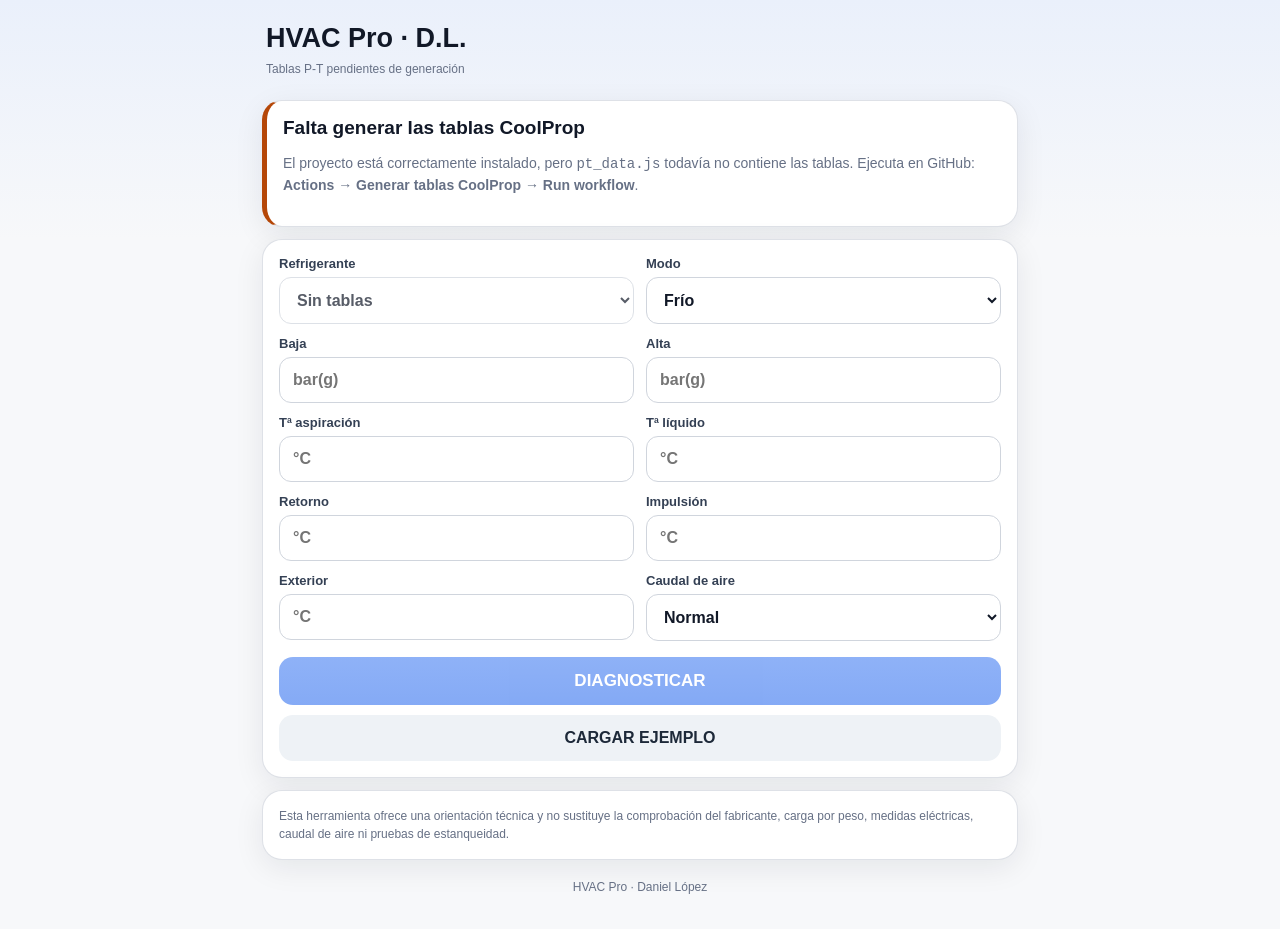
==== index.html @ b38c370e "Add files via upload" ====
<!doctype html>
<html lang="es">
<head>
  <meta charset="utf-8">
  <meta name="viewport" content="width=device-width,initial-scale=1,viewport-fit=cover">
  <meta name="theme-color" content="#0f172a">
  <meta name="apple-mobile-web-app-capable" content="yes">
  <meta name="apple-mobile-web-app-status-bar-style" content="black-translucent">
  <meta name="apple-mobile-web-app-title" content="HVAC Pro">
  <meta name="description" content="Herramienta HVAC con tablas P-T generadas mediante CoolProp.">
  <link rel="manifest" href="./manifest.webmanifest">
  <link rel="apple-touch-icon" href="./icon-192.png">
  <link rel="icon" href="./icon-192.png">
  <title>HVAC Pro · D.L.</title>
  <style>
    :root{
      --bg:#eef2f7;--card:#fff;--text:#111827;--muted:#667085;--line:#d0d5dd;
      --blue:#155eef;--blue2:#004eeb;--ok:#027a48;--warn:#b54708;--bad:#b42318;
      --shadow:0 8px 30px rgba(16,24,40,.08)
    }
    *{box-sizing:border-box}
    html{background:var(--bg)}
    body{
      margin:0;font-family:-apple-system,BlinkMacSystemFont,"Segoe UI",Roboto,Arial,sans-serif;
      background:linear-gradient(180deg,#eaf0fb 0,#f7f8fa 240px);color:var(--text)
    }
    .app{max-width:780px;margin:auto;padding:calc(16px + env(safe-area-inset-top)) 12px calc(34px + env(safe-area-inset-bottom))}
    header{padding:8px 4px 10px}
    h1{font-size:27px;line-height:1.1;margin:0 0 6px}
    h2{font-size:19px;margin:0}
    h3{font-size:16px;margin:20px 0 8px}
    .sub,.note{font-size:12px;line-height:1.5;color:var(--muted)}
    .card{background:var(--card);border:1px solid rgba(208,213,221,.7);border-radius:20px;padding:16px;margin:12px 0;box-shadow:var(--shadow)}
    .grid,.metrics{display:grid;grid-template-columns:1fr 1fr;gap:12px}
    label{font-size:13px;font-weight:700;color:#344054}
    input,select,button{font:inherit}
    input,select{
      width:100%;margin-top:6px;padding:13px;border:1px solid var(--line);border-radius:12px;
      background:#fff;color:var(--text);font-size:16px;outline:none
    }
    input:focus,select:focus{border-color:#84adff;box-shadow:0 0 0 4px rgba(21,94,239,.12)}
    button{border:0;border-radius:14px;padding:14px 16px;font-weight:800;cursor:pointer}
    button:disabled{opacity:.48;cursor:not-allowed}
    .primary{width:100%;background:linear-gradient(180deg,var(--blue),var(--blue2));color:#fff;font-size:17px}
    .secondary{width:100%;background:#eef2f6;color:#1d2939}
    .row{display:flex;gap:10px;justify-content:space-between;align-items:center}
    .metric{border:1px solid #eaecf0;border-radius:14px;padding:12px;background:#fcfcfd}
    .metric small{display:block;color:var(--muted)}
    .metric strong{display:block;font-size:21px;margin-top:4px}
    .badge{display:inline-block;padding:6px 10px;border-radius:999px;font-size:12px;font-weight:800}
    .ok{background:#ecfdf3;color:var(--ok)}.warn{background:#fffaeb;color:var(--warn)}.bad{background:#fef3f2;color:var(--bad)}
    #result{display:none}
    #setup{display:none;border-left:5px solid var(--warn)}
    ul{padding-left:20px}li{margin:8px 0}
    code{font-family:ui-monospace,SFMono-Regular,Menlo,monospace}
    .footer{text-align:center;margin-top:18px}
    @media(max-width:560px){.grid,.metrics{grid-template-columns:1fr 1fr}.metric strong{font-size:19px}}
  </style>
</head>
<body>
<div class="app">
  <header>
    <h1>HVAC Pro · D.L.</h1>
    <div class="sub" id="source">Comprobando tablas P‑T…</div>
  </header>

  <section id="setup" class="card">
    <h2>Falta generar las tablas CoolProp</h2>
    <p class="note" style="font-size:14px">
      El proyecto está correctamente instalado, pero <code>pt_data.js</code> todavía no contiene las tablas.
      Ejecuta en GitHub: <strong>Actions → Generar tablas CoolProp → Run workflow</strong>.
    </p>
  </section>

  <section class="card">
    <div class="grid">
      <label>Refrigerante
        <select id="ref" disabled><option>Sin tablas</option></select>
      </label>
      <label>Modo
        <select id="mode"><option value="cool">Frío</option><option value="heat">Calor</option></select>
      </label>
      <label>Baja
        <input id="lp" type="number" step="0.01" inputmode="decimal" placeholder="bar(g)">
      </label>
      <label>Alta
        <input id="hp" type="number" step="0.01" inputmode="decimal" placeholder="bar(g)">
      </label>
      <label>Tª aspiración
        <input id="ts" type="number" step="0.1" inputmode="decimal" placeholder="°C">
      </label>
      <label>Tª líquido
        <input id="tl" type="number" step="0.1" inputmode="decimal" placeholder="°C">
      </label>
      <label>Retorno
        <input id="tr" type="number" step="0.1" inputmode="decimal" placeholder="°C">
      </label>
      <label>Impulsión
        <input id="ti" type="number" step="0.1" inputmode="decimal" placeholder="°C">
      </label>
      <label>Exterior
        <input id="to" type="number" step="0.1" inputmode="decimal" placeholder="°C">
      </label>
      <label>Caudal de aire
        <select id="air">
          <option value="normal">Normal</option>
          <option value="low">Bajo</option>
          <option value="unknown">No comprobado</option>
        </select>
      </label>
    </div>
    <button class="primary" id="diagnose" type="button" style="margin-top:16px" disabled>DIAGNOSTICAR</button>
    <button class="secondary" id="demo" type="button" style="margin-top:10px">CARGAR EJEMPLO</button>
  </section>

  <section id="result" class="card">
    <div class="row">
      <h2>Resultado orientativo</h2>
      <span id="status" class="badge"></span>
    </div>
    <div class="metrics" style="margin-top:12px">
      <div class="metric"><small>Evaporación dew</small><strong id="tev">—</strong></div>
      <div class="metric"><small>Condensación bubble</small><strong id="tc">—</strong></div>
      <div class="metric"><small>Recalentamiento</small><strong id="sh">—</strong></div>
      <div class="metric"><small>Subenfriamiento</small><strong id="sc">—</strong></div>
      <div class="metric"><small>Salto térmico</small><strong id="dt">—</strong></div>
      <div class="metric"><small>Relación compresión</small><strong id="cr">—</strong></div>
    </div>
    <h3 id="diag"></h3>
    <div id="why" class="note" style="font-size:14px"></div>
    <h3>Comprobar ahora</h3>
    <ul id="steps"></ul>
    <button class="secondary" id="copy" type="button">COPIAR RESUMEN</button>
  </section>

  <section class="card note" id="technicalNote">
    Esta herramienta ofrece una orientación técnica y no sustituye la comprobación del fabricante,
    carga por peso, medidas eléctricas, caudal de aire ni pruebas de estanqueidad.
  </section>

  <div class="footer note">HVAC Pro · Daniel López</div>
</div>

<script src="./pt_data.js"></script>
<script>
  const $ = id => document.getElementById(id);
  const DB = window.PT_DATABASE || null;

  function initializeDatabase(){
    const valid = DB && DB.meta && DB.fluids && Object.keys(DB.fluids).length > 0;
    if(!valid){
      $("source").textContent = "Tablas P‑T pendientes de generación";
      $("setup").style.display = "block";
      return;
    }

    $("ref").innerHTML = "";
    Object.keys(DB.fluids).forEach(name => {
      const option = document.createElement("option");
      option.value = option.textContent = name;
      $("ref").appendChild(option);
    });

    $("ref").disabled = false;
    $("diagnose").disabled = false;
    $("ref").value = DB.fluids.R407C ? "R407C" : Object.keys(DB.fluids)[0];
    $("source").textContent =
      `P‑T: ${DB.meta.engine} ${DB.meta.version} · datos locales offline`;

    $("technicalNote").textContent =
      `Presiones en bar(g). Las tablas se generaron desde presión absoluta usando ` +
      `${DB.meta.atmospheric_pressure_bar} bar de referencia. Dew = Q1; bubble = Q0. ` +
      `Resolución térmica: ${DB.meta.temperature_step_c} °C. Diagnóstico orientativo.`;
  }

  function num(id){
    const raw = $(id).value.trim().replace(",", ".");
    const value = Number.parseFloat(raw);
    return Number.isFinite(value) ? value : null;
  }

  function tempAtPressure(points, pressure){
    let low = 0, high = points.length - 1;
    if(pressure < points[0][0] || pressure > points[high][0]) return null;

    while(high - low > 1){
      const middle = (low + high) >> 1;
      if(points[middle][0] <= pressure) low = middle;
      else high = middle;
    }

    const [p1,t1] = points[low];
    const [p2,t2] = points[high];
    return t1 + (pressure - p1) * (t2 - t1) / (p2 - p1);
  }

  function output(id,value,unit="",digits=1){
    $(id).textContent = Number.isFinite(value) ? `${value.toFixed(digits)} ${unit}`.trim() : "—";
  }

  function run(){
    if(!DB || !DB.fluids) return;

    const ref = $("ref").value;
    const mode = $("mode").value;
    const air = $("air").value;
    const lp = num("lp"), hp = num("hp"), ts = num("ts"), tl = num("tl");
    const tr = num("tr"), ti = num("ti"), to = num("to");

    if([lp,hp,ts,tl,tr,ti,to].some(value => value === null)){
      alert("Completa todos los campos.");
      return;
    }
    if(lp <= -DB.meta.atmospheric_pressure_bar){
      alert("La presión de baja está por debajo del límite físico admitido.");
      return;
    }
    if(hp <= lp){
      alert("La alta debe ser mayor que la baja.");
      return;
    }

    const table = DB.fluids[ref];
    const tev = tempAtPressure(table.dew, lp);
    const tc = tempAtPressure(table.bubble, hp);

    if(tev === null || tc === null){
      alert(`Presión fuera del rango de tabla disponible para ${ref}.`);
      return;
    }

    const sh = ts - tev;
    const sc = tc - tl;
    const dt = mode === "cool" ? tr - ti : ti - tr;
    const cr = (hp + DB.meta.atmospheric_pressure_bar) /
               (lp + DB.meta.atmospheric_pressure_bar);
    const approach = tc - to;

    let diagnosis, reason, steps, level;

    if(air === "low"){
      diagnosis = "Primero debe corregirse el caudal de aire";
      reason = "Un caudal bajo altera presiones, recalentamiento y salto térmico, por lo que puede simular averías del circuito frigorífico.";
      steps = [
        "Revisar filtros, turbina, correas y batería",
        "Confirmar velocidad y sentido del ventilador",
        "Repetir todas las medidas con el caudal normalizado"
      ];
      level = "warn";
    } else if(sh > 12 && sc < 3){
      diagnosis = "Patrón compatible con carga insuficiente o fuga";
      reason = "El recalentamiento alto y el subenfriamiento bajo indican alimentación reducida del evaporador.";
      steps = [
        "Confirmar caudal de aire",
        "Buscar aceite y comprobar fugas",
        "Realizar prueba de estanqueidad",
        "Vaciar, hacer vacío y cargar por peso"
      ];
      level = "bad";
    } else if(sh > 12 && sc >= 5){
      diagnosis = "Posible restricción o expansión insuficiente";
      reason = "Hay recalentamiento alto, pero el líquido conserva subenfriamiento.";
      steps = [
        "Medir caída térmica en filtro deshidratador",
        "Comprobar TXV o EXV",
        "Revisar estrangulamientos",
        "Descartar humedad o hielo"
      ];
      level = "warn";
    } else if(sh < 3 && sc > 8){
      diagnosis = "Posible sobrealimentación o exceso de refrigerante";
      reason = "El recalentamiento bajo junto con subenfriamiento alto aumenta el riesgo de retorno de líquido.";
      steps = [
        "Confirmar caudal de aire",
        "Comprobar carga por peso",
        "Revisar control de expansión",
        "Vigilar retorno de líquido al compresor"
      ];
      level = "bad";
    } else if(dt < 7){
      diagnosis = "Rendimiento térmico insuficiente";
      reason = "El salto térmico del aire es bajo para una condición estable de funcionamiento.";
      steps = [
        "Revisar filtros, turbina y baterías",
        "Confirmar caudal y temperaturas con instrumento fiable",
        "Medir intensidad y tensión",
        "Repetir medidas tras 10–15 minutos"
      ];
      level = "warn";
    } else if(approach > 25){
      diagnosis = "Condensación elevada respecto al ambiente";
      reason = "La diferencia entre condensación y temperatura exterior es alta.";
      steps = [
        "Limpiar batería exterior",
        "Comprobar ventiladores y recirculación",
        "Verificar sobrecarga o gases no condensables",
        "Medir descarga e intensidad"
      ];
      level = "warn";
    } else {
      diagnosis = "Patrón razonablemente equilibrado";
      reason = "No aparece un patrón fuerte de falta de carga, restricción o sobrealimentación.";
      steps = [
        "Comparar intensidad con placa",
        "Comprobar limpieza de baterías",
        "Registrar temperatura de descarga",
        "Confirmar estabilidad durante 10–15 minutos"
      ];
      level = "ok";
    }

    output("tev",tev,"°C");
    output("tc",tc,"°C");
    output("sh",sh,"K");
    output("sc",sc,"K");
    output("dt",dt,"K");
    output("cr",cr,"",2);

    $("diag").textContent = diagnosis;
    $("why").textContent = reason;
    $("steps").innerHTML = steps.map(step => `<li>${step}</li>`).join("");
    $("status").textContent = level === "ok" ? "ESTABLE" : level === "warn" ? "REVISAR" : "PRIORIDAD";
    $("status").className = `badge ${level}`;
    $("result").style.display = "block";

    window.summary =
      `HVAC ${ref} · CoolProp ${DB.meta.version}\n` +
      `Modo: ${mode === "cool" ? "frío" : "calor"}\n` +
      `Baja ${lp} bar(g) · Alta ${hp} bar(g)\n` +
      `Evap. dew ${tev.toFixed(1)} °C · Cond. bubble ${tc.toFixed(1)} °C\n` +
      `SH ${sh.toFixed(1)} K · SC ${sc.toFixed(1)} K · ΔT ${dt.toFixed(1)} K\n` +
      `Relación de compresión ${cr.toFixed(2)}\n` +
      `Diagnóstico orientativo: ${diagnosis}`;

    $("result").scrollIntoView({behavior:"smooth"});
  }

  $("diagnose").addEventListener("click",run);
  $("demo").addEventListener("click",() => {
    $("ref").value = DB && DB.fluids && DB.fluids.R407C ? "R407C" : $("ref").value;
    $("lp").value = "4.8";
    $("hp").value = "17.9";
    $("ts").value = "14";
    $("tl").value = "37";
    $("tr").value = "26";
    $("ti").value = "15";
    $("to").value = "34";
  });

  $("copy").addEventListener("click", async () => {
    try{
      await navigator.clipboard.writeText(window.summary || "");
      alert("Resumen copiado.");
    }catch(error){
      alert(window.summary || "No hay resumen.");
    }
  });

  initializeDatabase();

  if("serviceWorker" in navigator){
    window.addEventListener("load",() => navigator.serviceWorker.register("./sw.js"));
  }
</script>
</body>
</html>
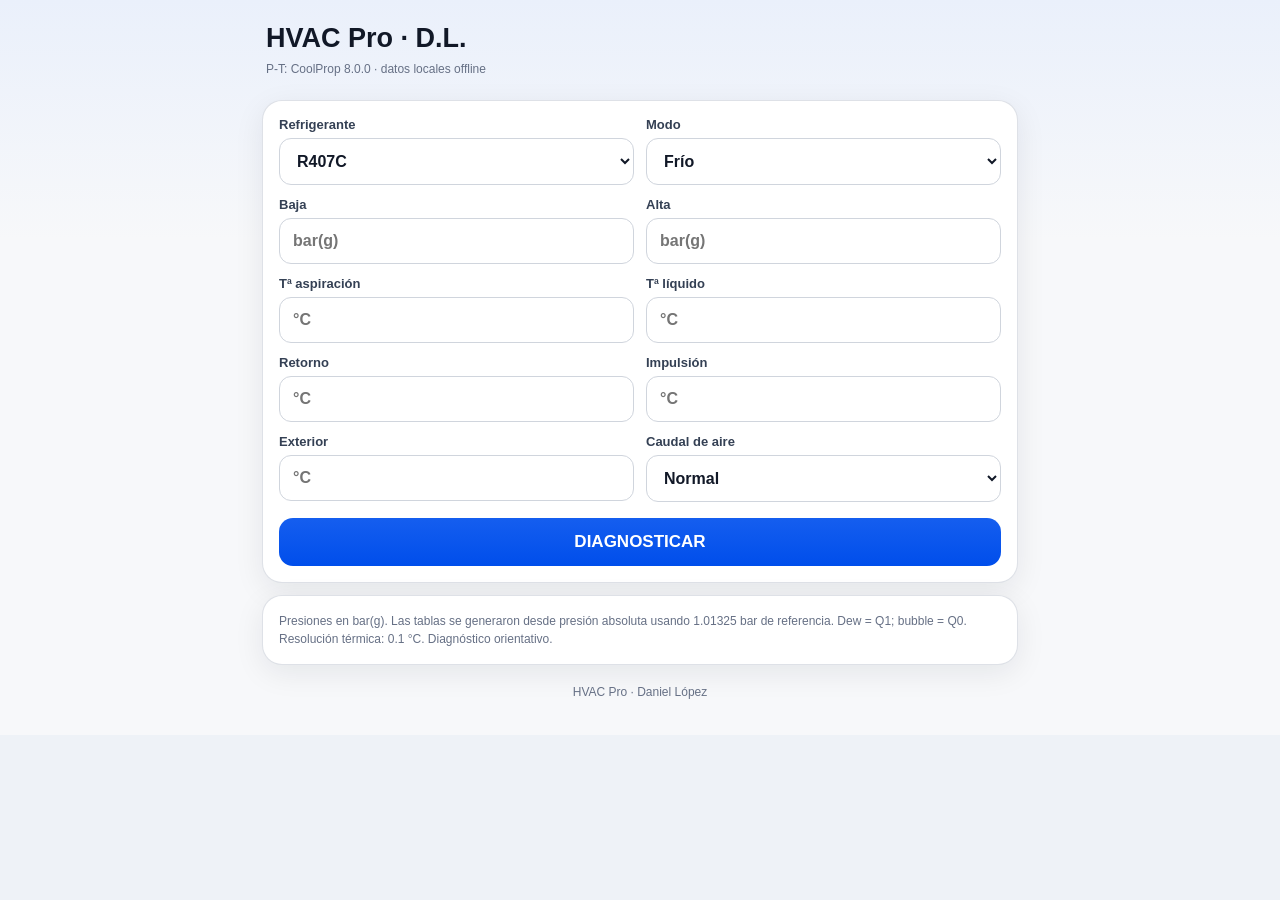
==== commit 94eb8b19: "Add files via upload" ====
--- a/index.html
+++ b/index.html
@@ -110,7 +110,6 @@
       </label>
     </div>
     <button class="primary" id="diagnose" type="button" style="margin-top:16px" disabled>DIAGNOSTICAR</button>
-    <button class="secondary" id="demo" type="button" style="margin-top:10px">CARGAR EJEMPLO</button>
   </section>
 
   <section id="result" class="card">
@@ -336,16 +335,6 @@
   }
 
   $("diagnose").addEventListener("click",run);
-  $("demo").addEventListener("click",() => {
-    $("ref").value = DB && DB.fluids && DB.fluids.R407C ? "R407C" : $("ref").value;
-    $("lp").value = "4.8";
-    $("hp").value = "17.9";
-    $("ts").value = "14";
-    $("tl").value = "37";
-    $("tr").value = "26";
-    $("ti").value = "15";
-    $("to").value = "34";
-  });
 
   $("copy").addEventListener("click", async () => {
     try{
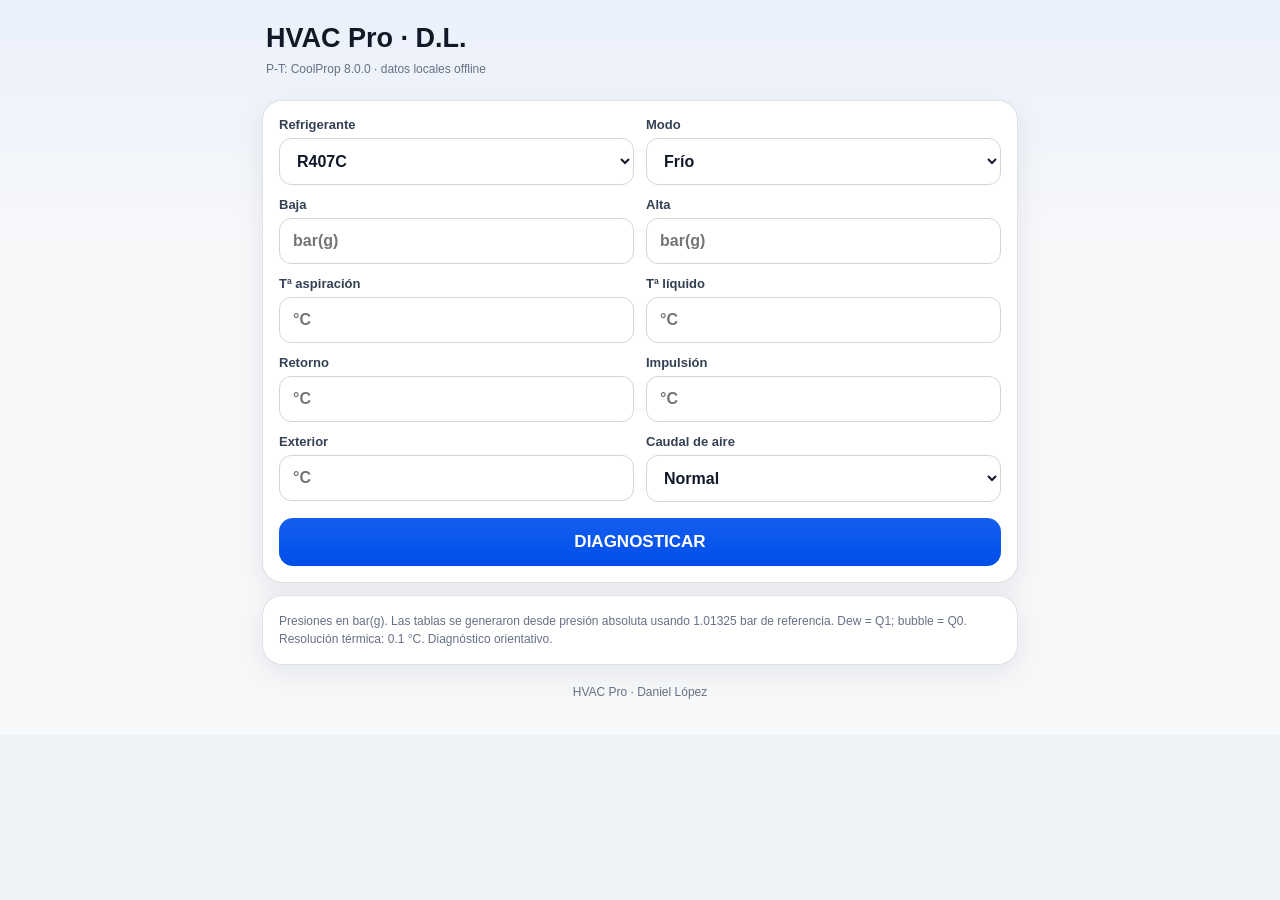
==== commit d5740a59: "refactor: modular diagnostic engine architecture" ====
--- a/index.html
+++ b/index.html
@@ -125,6 +125,11 @@
       <div class="metric"><small>Salto térmico</small><strong id="dt">—</strong></div>
       <div class="metric"><small>Relación compresión</small><strong id="cr">—</strong></div>
     </div>
+    <div class="card" style="margin-top:16px;background:#f8fbff;border-color:#cfe0ff">
+      <h3 style="margin-top:0">Compatibilidad (motor de diagnóstico)</h3>
+      <div id="compatibility" class="note">Pendiente de evaluación...</div>
+    </div>
+
     <h3 id="diag"></h3>
     <div id="why" class="note" style="font-size:14px"></div>
     <h3>Comprobar ahora</h3>
@@ -141,7 +146,9 @@
 </div>
 
 <script src="./pt_data.js"></script>
-<script>
+<script type="module">
+  import { diagnose } from "./engine/diagnosis.js";
+
   const $ = id => document.getElementById(id);
   const DB = window.PT_DATABASE || null;
 
@@ -178,21 +185,6 @@
     return Number.isFinite(value) ? value : null;
   }
 
-  function tempAtPressure(points, pressure){
-    let low = 0, high = points.length - 1;
-    if(pressure < points[0][0] || pressure > points[high][0]) return null;
-
-    while(high - low > 1){
-      const middle = (low + high) >> 1;
-      if(points[middle][0] <= pressure) low = middle;
-      else high = middle;
-    }
-
-    const [p1,t1] = points[low];
-    const [p2,t2] = points[high];
-    return t1 + (pressure - p1) * (t2 - t1) / (p2 - p1);
-  }
-
   function output(id,value,unit="",digits=1){
     $(id).textContent = Number.isFinite(value) ? `${value.toFixed(digits)} ${unit}`.trim() : "—";
   }
@@ -219,94 +211,32 @@
       return;
     }
 
-    const table = DB.fluids[ref];
-    const tev = tempAtPressure(table.dew, lp);
-    const tc = tempAtPressure(table.bubble, hp);
-
-    if(tev === null || tc === null){
+    const result = diagnose({
+      ref,
+      mode,
+      air,
+      lp,
+      hp,
+      ts,
+      tl,
+      tr,
+      ti,
+      to
+    }, DB);
+
+    if(result === null){
       alert(`Presión fuera del rango de tabla disponible para ${ref}.`);
       return;
     }
 
-    const sh = ts - tev;
-    const sc = tc - tl;
-    const dt = mode === "cool" ? tr - ti : ti - tr;
-    const cr = (hp + DB.meta.atmospheric_pressure_bar) /
-               (lp + DB.meta.atmospheric_pressure_bar);
-    const approach = tc - to;
-
-    let diagnosis, reason, steps, level;
-
-    if(air === "low"){
-      diagnosis = "Primero debe corregirse el caudal de aire";
-      reason = "Un caudal bajo altera presiones, recalentamiento y salto térmico, por lo que puede simular averías del circuito frigorífico.";
-      steps = [
-        "Revisar filtros, turbina, correas y batería",
-        "Confirmar velocidad y sentido del ventilador",
-        "Repetir todas las medidas con el caudal normalizado"
-      ];
-      level = "warn";
-    } else if(sh > 12 && sc < 3){
-      diagnosis = "Patrón compatible con carga insuficiente o fuga";
-      reason = "El recalentamiento alto y el subenfriamiento bajo indican alimentación reducida del evaporador.";
-      steps = [
-        "Confirmar caudal de aire",
-        "Buscar aceite y comprobar fugas",
-        "Realizar prueba de estanqueidad",
-        "Vaciar, hacer vacío y cargar por peso"
-      ];
-      level = "bad";
-    } else if(sh > 12 && sc >= 5){
-      diagnosis = "Posible restricción o expansión insuficiente";
-      reason = "Hay recalentamiento alto, pero el líquido conserva subenfriamiento.";
-      steps = [
-        "Medir caída térmica en filtro deshidratador",
-        "Comprobar TXV o EXV",
-        "Revisar estrangulamientos",
-        "Descartar humedad o hielo"
-      ];
-      level = "warn";
-    } else if(sh < 3 && sc > 8){
-      diagnosis = "Posible sobrealimentación o exceso de refrigerante";
-      reason = "El recalentamiento bajo junto con subenfriamiento alto aumenta el riesgo de retorno de líquido.";
-      steps = [
-        "Confirmar caudal de aire",
-        "Comprobar carga por peso",
-        "Revisar control de expansión",
-        "Vigilar retorno de líquido al compresor"
-      ];
-      level = "bad";
-    } else if(dt < 7){
-      diagnosis = "Rendimiento térmico insuficiente";
-      reason = "El salto térmico del aire es bajo para una condición estable de funcionamiento.";
-      steps = [
-        "Revisar filtros, turbina y baterías",
-        "Confirmar caudal y temperaturas con instrumento fiable",
-        "Medir intensidad y tensión",
-        "Repetir medidas tras 10–15 minutos"
-      ];
-      level = "warn";
-    } else if(approach > 25){
-      diagnosis = "Condensación elevada respecto al ambiente";
-      reason = "La diferencia entre condensación y temperatura exterior es alta.";
-      steps = [
-        "Limpiar batería exterior",
-        "Comprobar ventiladores y recirculación",
-        "Verificar sobrecarga o gases no condensables",
-        "Medir descarga e intensidad"
-      ];
-      level = "warn";
-    } else {
-      diagnosis = "Patrón razonablemente equilibrado";
-      reason = "No aparece un patrón fuerte de falta de carga, restricción o sobrealimentación.";
-      steps = [
-        "Comparar intensidad con placa",
-        "Comprobar limpieza de baterías",
-        "Registrar temperatura de descarga",
-        "Confirmar estabilidad durante 10–15 minutos"
-      ];
-      level = "ok";
-    }
+    const { tev, tc, sh, sc, deltaT: dt, cr } = result.calculations;
+    const {
+      name: diagnosis,
+      explanation: reason,
+      steps,
+      level
+    } = result.diagnosis;
+    const compatibility = result.compatibility;
 
     output("tev",tev,"°C");
     output("tc",tc,"°C");
@@ -314,6 +244,11 @@
     output("sc",sc,"K");
     output("dt",dt,"K");
     output("cr",cr,"",2);
+
+    $("compatibility").innerHTML =
+      "<strong>"+compatibility.name+"</strong><br>" +
+      "Compatibilidad estimada: <strong>"+compatibility.score+"%</strong><br>" +
+      compatibility.evidences.join("<br>");
 
     $("diag").textContent = diagnosis;
     $("why").textContent = reason;
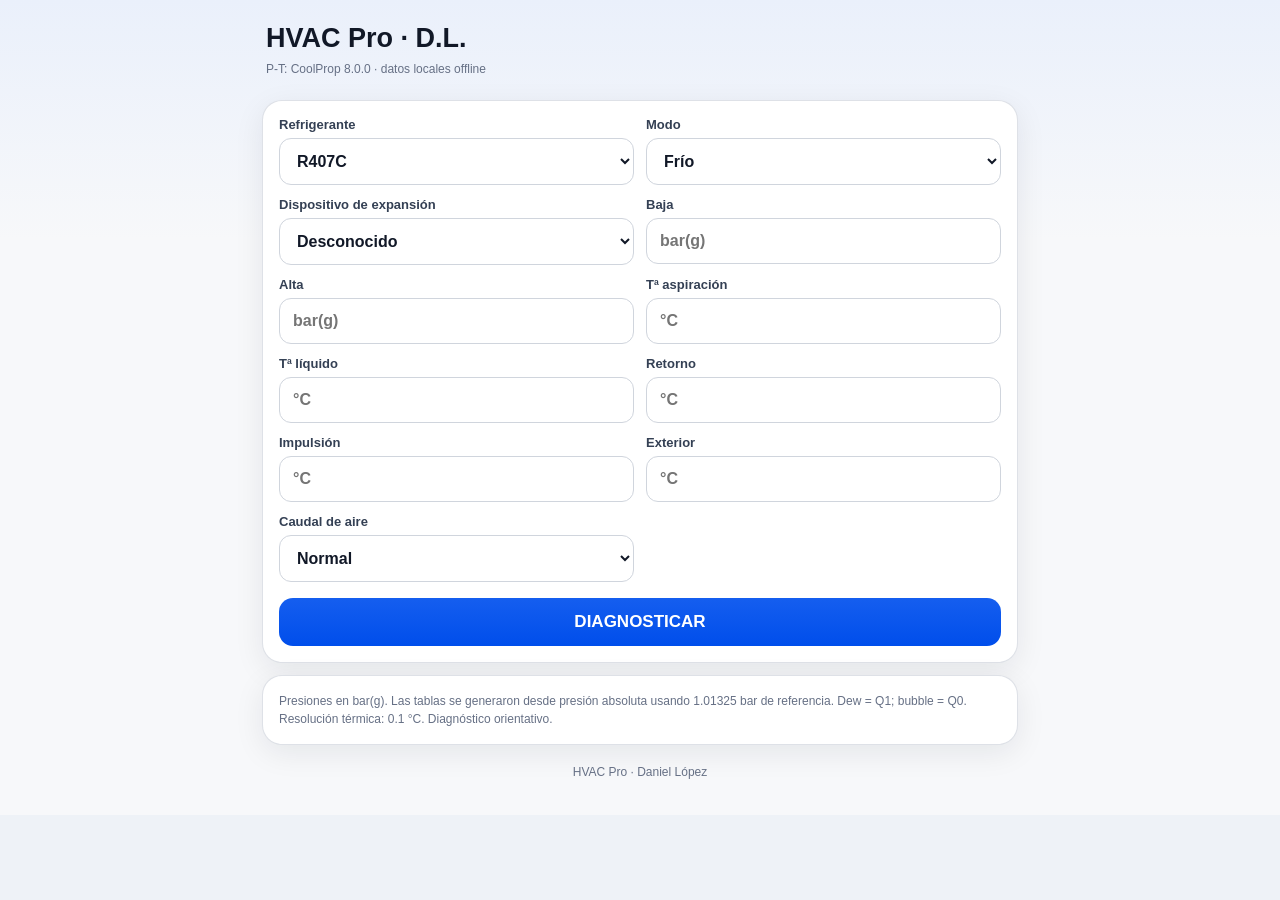
==== commit eedbe7a7: "feat: support expansion profiles and diagnostic validation" ====
--- a/index.html
+++ b/index.html
@@ -80,6 +80,14 @@
       <label>Modo
         <select id="mode"><option value="cool">Frío</option><option value="heat">Calor</option></select>
       </label>
+      <label>Dispositivo de expansión
+        <select id="expansion">
+          <option value="unknown">Desconocido</option>
+          <option value="capillary">Capilar</option>
+          <option value="txv">TXV</option>
+          <option value="eev">EEV</option>
+        </select>
+      </label>
       <label>Baja
         <input id="lp" type="number" step="0.01" inputmode="decimal" placeholder="bar(g)">
       </label>
@@ -194,6 +202,7 @@
 
     const ref = $("ref").value;
     const mode = $("mode").value;
+    const profileName = $("expansion").value;
     const air = $("air").value;
     const lp = num("lp"), hp = num("hp"), ts = num("ts"), tl = num("tl");
     const tr = num("tr"), ti = num("ti"), to = num("to");
@@ -222,7 +231,7 @@
       tr,
       ti,
       to
-    }, DB);
+    }, DB, profileName);
 
     if(result === null){
       alert(`Presión fuera del rango de tabla disponible para ${ref}.`);
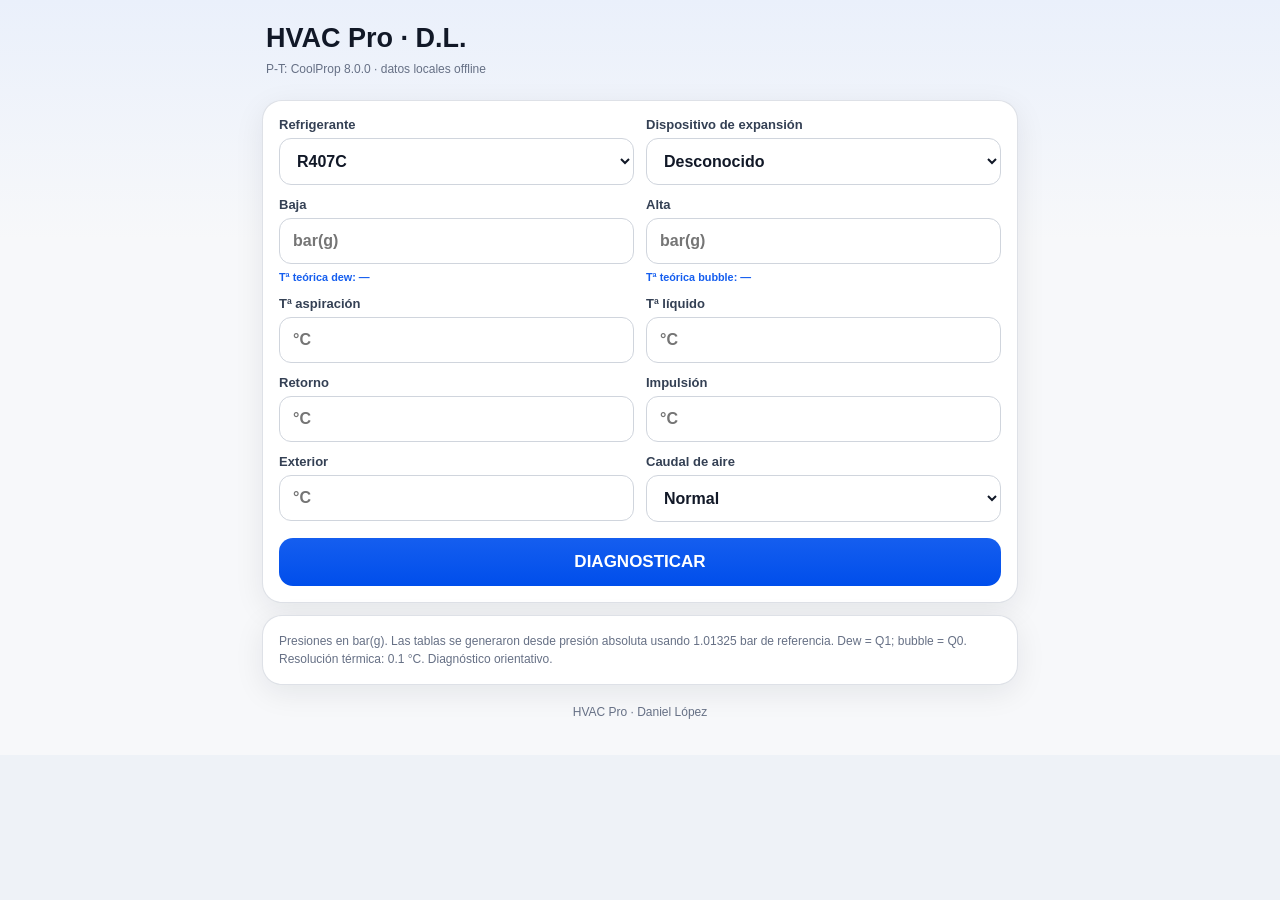
==== commit cc96ccc3: "feat: improve diagnostic reliability and charge assessment" ====
--- a/index.html
+++ b/index.html
@@ -49,12 +49,27 @@
     .metric strong{display:block;font-size:21px;margin-top:4px}
     .badge{display:inline-block;padding:6px 10px;border-radius:999px;font-size:12px;font-weight:800}
     .ok{background:#ecfdf3;color:var(--ok)}.warn{background:#fffaeb;color:var(--warn)}.bad{background:#fef3f2;color:var(--bad)}
+    .evidence-grid{display:grid;grid-template-columns:repeat(3,1fr);gap:10px}
+    .evidence{border:1px solid #eaecf0;border-radius:12px;padding:10px;background:#fcfcfd}
+    .evidence small{display:block;color:var(--muted);margin-bottom:5px}
+    .evidence-value{font-weight:800;margin-right:6px}
+    .state-normal{color:var(--ok)}
+    .state-low,.state-high,.state-unknown{color:var(--warn)}
+    .diagnostic-list{display:grid;gap:10px}
+    .diagnostic-item{border:1px solid #eaecf0;border-radius:14px;padding:12px;background:#fcfcfd}
+    .diagnostic-item p{margin:7px 0 0}
+    .diagnostic-item ul{margin:7px 0 0}
+    .field-note{display:block;margin-top:6px;color:var(--blue);font-weight:600;line-height:1.35}
     #result{display:none}
     #setup{display:none;border-left:5px solid var(--warn)}
     ul{padding-left:20px}li{margin:8px 0}
     code{font-family:ui-monospace,SFMono-Regular,Menlo,monospace}
     .footer{text-align:center;margin-top:18px}
-    @media(max-width:560px){.grid,.metrics{grid-template-columns:1fr 1fr}.metric strong{font-size:19px}}
+    @media(max-width:560px){
+      .grid,.metrics{grid-template-columns:1fr 1fr}
+      .evidence-grid{grid-template-columns:1fr 1fr}
+      .metric strong{font-size:19px}
+    }
   </style>
 </head>
 <body>
@@ -77,9 +92,6 @@
       <label>Refrigerante
         <select id="ref" disabled><option>Sin tablas</option></select>
       </label>
-      <label>Modo
-        <select id="mode"><option value="cool">Frío</option><option value="heat">Calor</option></select>
-      </label>
       <label>Dispositivo de expansión
         <select id="expansion">
           <option value="unknown">Desconocido</option>
@@ -90,9 +102,11 @@
       </label>
       <label>Baja
         <input id="lp" type="number" step="0.01" inputmode="decimal" placeholder="bar(g)">
+        <small id="lpSat" class="field-note">Tª teórica dew: —</small>
       </label>
       <label>Alta
         <input id="hp" type="number" step="0.01" inputmode="decimal" placeholder="bar(g)">
+        <small id="hpSat" class="field-note">Tª teórica bubble: —</small>
       </label>
       <label>Tª aspiración
         <input id="ts" type="number" step="0.1" inputmode="decimal" placeholder="°C">
@@ -134,12 +148,23 @@
       <div class="metric"><small>Relación compresión</small><strong id="cr">—</strong></div>
     </div>
     <div class="card" style="margin-top:16px;background:#f8fbff;border-color:#cfe0ff">
-      <h3 style="margin-top:0">Compatibilidad (motor de diagnóstico)</h3>
-      <div id="compatibility" class="note">Pendiente de evaluación...</div>
+      <div class="row">
+        <h3 style="margin-top:0">Lectura de carga</h3>
+        <span id="chargeStatus" class="badge"></span>
+      </div>
+      <strong id="chargeTitle" style="display:block;margin-top:10px"></strong>
+      <div id="chargeExplanation" class="note" style="margin-top:6px"></div>
+      <ul id="chargeEvidence" class="note"></ul>
     </div>
 
     <h3 id="diag"></h3>
     <div id="why" class="note" style="font-size:14px"></div>
+    <h3>Evidencias medidas</h3>
+    <div id="profile" class="note"></div>
+    <div id="chargeMethod" class="note" style="margin-top:4px"></div>
+    <div id="evidence" class="evidence-grid" style="margin-top:10px"></div>
+    <h3>Patrones evaluados</h3>
+    <div id="diagnostics" class="diagnostic-list"></div>
     <h3>Comprobar ahora</h3>
     <ul id="steps"></ul>
     <button class="secondary" id="copy" type="button">COPIAR RESUMEN</button>
@@ -156,6 +181,7 @@
 <script src="./pt_data.js"></script>
 <script type="module">
   import { diagnose } from "./engine/diagnosis.js";
+  import { temperatureAtPressure } from "./engine/calculations.js";
 
   const $ = id => document.getElementById(id);
   const DB = window.PT_DATABASE || null;
@@ -185,6 +211,7 @@
       `Presiones en bar(g). Las tablas se generaron desde presión absoluta usando ` +
       `${DB.meta.atmospheric_pressure_bar} bar de referencia. Dew = Q1; bubble = Q0. ` +
       `Resolución térmica: ${DB.meta.temperature_step_c} °C. Diagnóstico orientativo.`;
+    updatePressureTemperatures();
   }
 
   function num(id){
@@ -197,11 +224,127 @@
     $(id).textContent = Number.isFinite(value) ? `${value.toFixed(digits)} ${unit}`.trim() : "—";
   }
 
+  function updatePressureTemperatures(){
+    if(!DB || !DB.fluids || !DB.fluids[$("ref").value]) return;
+    const table = DB.fluids[$("ref").value];
+    const lowPressure = num("lp");
+    const highPressure = num("hp");
+    const lowTemperature = lowPressure === null
+      ? null
+      : temperatureAtPressure(table.dew,lowPressure);
+    const highTemperature = highPressure === null
+      ? null
+      : temperatureAtPressure(table.bubble,highPressure);
+
+    $("lpSat").textContent = lowPressure === null
+      ? "Tª teórica dew: —"
+      : Number.isFinite(lowTemperature)
+        ? `Tª teórica dew: ${lowTemperature.toFixed(1)} °C`
+        : "Tª teórica dew: fuera de tabla";
+    $("hpSat").textContent = highPressure === null
+      ? "Tª teórica bubble: —"
+      : Number.isFinite(highTemperature)
+        ? `Tª teórica bubble: ${highTemperature.toFixed(1)} °C`
+        : "Tª teórica bubble: fuera de tabla";
+  }
+
+  const evidenceLabels = {
+    SH: ["Recalentamiento", "K"],
+    SC: ["Subenfriamiento", "K"],
+    DELTA_T: ["Salto térmico", "K"],
+    APPROACH: ["Aproximación", "K"],
+    CR: ["Relación de compresión", ""],
+    AIRFLOW: ["Caudal de aire", ""]
+  };
+
+  const stateLabels = {
+    LOW: "BAJO",
+    NORMAL: "NORMAL",
+    HIGH: "ALTO",
+    UNKNOWN: "NO COMPROBADO"
+  };
+
+  const profileLabels = {
+    unknown: "Desconocido",
+    capillary: "Capilar",
+    txv: "TXV",
+    eev: "EEV"
+  };
+
+  const chargeMethodLabels = {
+    combined: "Sin dispositivo confirmado: contrasta conjuntamente SH y SC con los datos del fabricante.",
+    superheat: "Capilar: prioriza el SH objetivo del fabricante y utiliza el SC como evidencia complementaria.",
+    subcooling: "TXV: verifica la carga principalmente mediante el SC objetivo del fabricante y comprueba el control de SH.",
+    "controlled-superheat": "EEV: verifica el SC objetivo y confirma que sensores, controlador y válvula mantienen el SH."
+  };
+
+  function evidenceValue(key,item){
+    if(key === "AIRFLOW"){
+      return item.value === "normal" ? "Normal" :
+        item.value === "low" ? "Bajo" : "No comprobado";
+    }
+    const digits = key === "CR" ? 2 : 1;
+    const unit = evidenceLabels[key][1];
+    return `${item.value.toFixed(digits)}${unit ? ` ${unit}` : ""}`;
+  }
+
+  function renderEvidence(evidence,profile){
+    $("profile").textContent =
+      `Perfil aplicado: ${profileLabels[profile.id] || profile.id}`;
+    $("chargeMethod").textContent = chargeMethodLabels[profile.chargeMethod];
+    $("evidence").innerHTML = Object.entries(evidence).map(([key,item]) => `
+      <div class="evidence">
+        <small>${evidenceLabels[key][0]}</small>
+        <span class="evidence-value">${evidenceValue(key,item)}</span>
+        <span class="badge state-${item.state.toLowerCase()}">${stateLabels[item.state]}</span>
+      </div>
+    `).join("");
+  }
+
+  function renderDiagnostics(results){
+    $("diagnostics").innerHTML = results.map(item => `
+      <div class="diagnostic-item">
+        <div class="row">
+          <strong>${item.name}</strong>
+          <span class="badge ${item.matched ? item.level : "warn"}">
+            ${item.matched ? "COINCIDE" : "DESCARTADO"}
+          </span>
+        </div>
+        <p class="note">${
+          item.matched
+            ? item.explanation
+            : "No coincide con la combinación actual de evidencias."
+        }</p>
+        ${item.evidences.length
+          ? `<ul class="note">${item.evidences.map(value => `<li>${value}</li>`).join("")}</ul>`
+          : ""}
+      </div>
+    `).join("");
+  }
+
+  const chargeLabels = {
+    AIRFLOW_FIRST: ["CAUDAL PRIMERO", "warn"],
+    UNDERCHARGE: ["FALTA", "bad"],
+    OVERCHARGE: ["EXCESO", "bad"],
+    RESTRICTION: ["RESTRICCIÓN", "warn"],
+    NORMAL: ["SIN PATRÓN", "ok"],
+    INCONCLUSIVE: ["NO CONCLUYENTE", "warn"]
+  };
+
+  function renderCharge(charge){
+    const [label,level] = chargeLabels[charge.state];
+    $("chargeStatus").textContent = label;
+    $("chargeStatus").className = `badge ${level}`;
+    $("chargeTitle").textContent = charge.title;
+    $("chargeExplanation").textContent = charge.explanation;
+    $("chargeEvidence").innerHTML =
+      charge.evidences.map(value => `<li>${value}</li>`).join("");
+  }
+
   function run(){
     if(!DB || !DB.fluids) return;
 
     const ref = $("ref").value;
-    const mode = $("mode").value;
     const profileName = $("expansion").value;
     const air = $("air").value;
     const lp = num("lp"), hp = num("hp"), ts = num("ts"), tl = num("tl");
@@ -222,7 +365,6 @@
 
     const result = diagnose({
       ref,
-      mode,
       air,
       lp,
       hp,
@@ -242,10 +384,8 @@
     const {
       name: diagnosis,
       explanation: reason,
-      steps,
       level
     } = result.diagnosis;
-    const compatibility = result.compatibility;
 
     output("tev",tev,"°C");
     output("tc",tc,"°C");
@@ -254,31 +394,32 @@
     output("dt",dt,"K");
     output("cr",cr,"",2);
 
-    $("compatibility").innerHTML =
-      "<strong>"+compatibility.name+"</strong><br>" +
-      "Compatibilidad estimada: <strong>"+compatibility.score+"%</strong><br>" +
-      compatibility.evidences.join("<br>");
-
     $("diag").textContent = diagnosis;
     $("why").textContent = reason;
-    $("steps").innerHTML = steps.map(step => `<li>${step}</li>`).join("");
+    renderCharge(result.charge);
+    renderEvidence(result.evidence,result.profile);
+    renderDiagnostics(result.results);
+    $("steps").innerHTML = result.checks.map(step => `<li>${step}</li>`).join("");
     $("status").textContent = level === "ok" ? "ESTABLE" : level === "warn" ? "REVISAR" : "PRIORIDAD";
     $("status").className = `badge ${level}`;
     $("result").style.display = "block";
 
     window.summary =
       `HVAC ${ref} · CoolProp ${DB.meta.version}\n` +
-      `Modo: ${mode === "cool" ? "frío" : "calor"}\n` +
       `Baja ${lp} bar(g) · Alta ${hp} bar(g)\n` +
       `Evap. dew ${tev.toFixed(1)} °C · Cond. bubble ${tc.toFixed(1)} °C\n` +
       `SH ${sh.toFixed(1)} K · SC ${sc.toFixed(1)} K · ΔT ${dt.toFixed(1)} K\n` +
       `Relación de compresión ${cr.toFixed(2)}\n` +
+      `Lectura de carga: ${result.charge.title}\n` +
       `Diagnóstico orientativo: ${diagnosis}`;
 
     $("result").scrollIntoView({behavior:"smooth"});
   }
 
   $("diagnose").addEventListener("click",run);
+  $("lp").addEventListener("input",updatePressureTemperatures);
+  $("hp").addEventListener("input",updatePressureTemperatures);
+  $("ref").addEventListener("change",updatePressureTemperatures);
 
   $("copy").addEventListener("click", async () => {
     try{
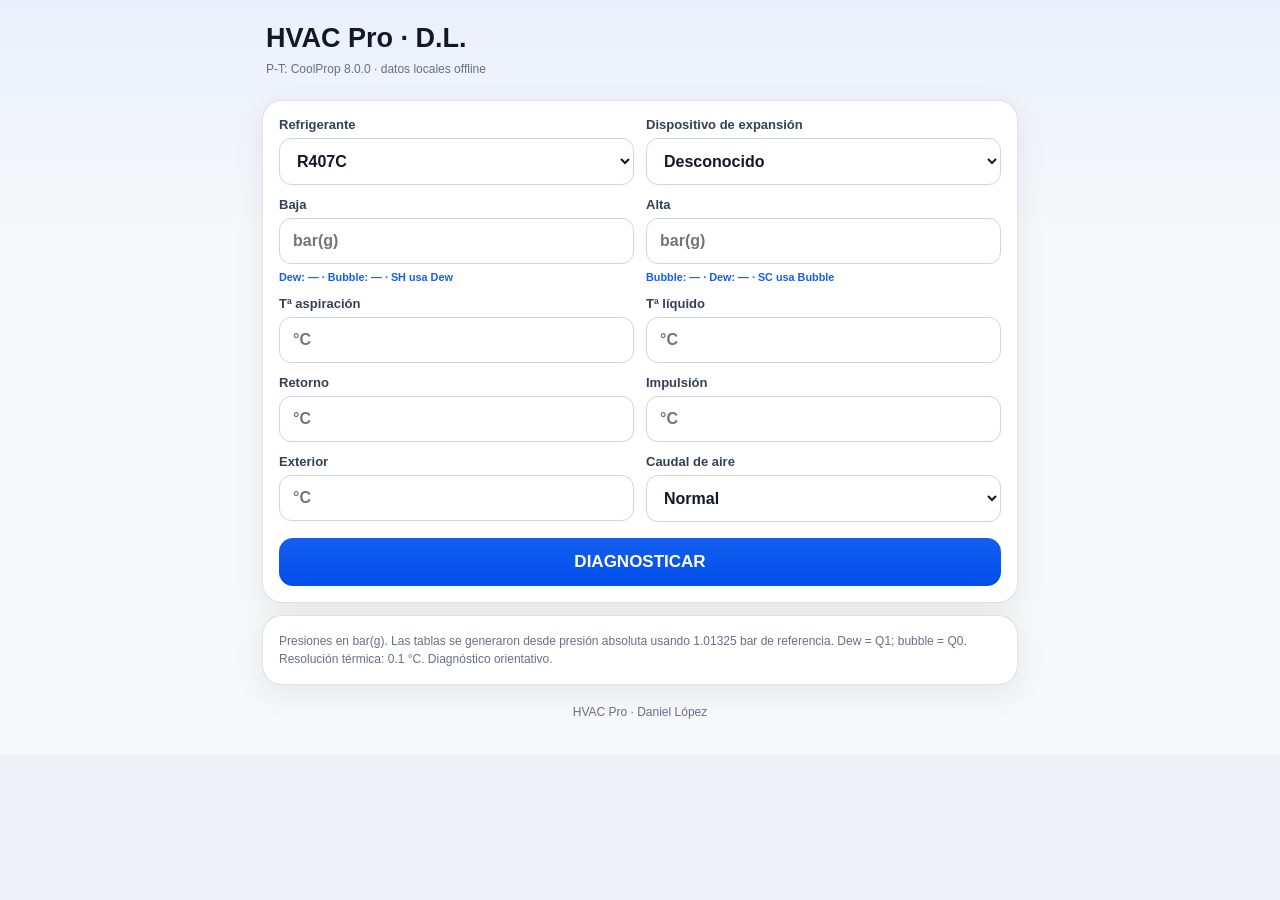
==== commit 17273a28: "refactor: modularize UI and clarify diagnostic ranges" ====
--- a/index.html
+++ b/index.html
@@ -11,66 +11,8 @@
   <link rel="manifest" href="./manifest.webmanifest">
   <link rel="apple-touch-icon" href="./icon-192.png">
   <link rel="icon" href="./icon-192.png">
+  <link rel="stylesheet" href="./styles/app.css">
   <title>HVAC Pro · D.L.</title>
-  <style>
-    :root{
-      --bg:#eef2f7;--card:#fff;--text:#111827;--muted:#667085;--line:#d0d5dd;
-      --blue:#155eef;--blue2:#004eeb;--ok:#027a48;--warn:#b54708;--bad:#b42318;
-      --shadow:0 8px 30px rgba(16,24,40,.08)
-    }
-    *{box-sizing:border-box}
-    html{background:var(--bg)}
-    body{
-      margin:0;font-family:-apple-system,BlinkMacSystemFont,"Segoe UI",Roboto,Arial,sans-serif;
-      background:linear-gradient(180deg,#eaf0fb 0,#f7f8fa 240px);color:var(--text)
-    }
-    .app{max-width:780px;margin:auto;padding:calc(16px + env(safe-area-inset-top)) 12px calc(34px + env(safe-area-inset-bottom))}
-    header{padding:8px 4px 10px}
-    h1{font-size:27px;line-height:1.1;margin:0 0 6px}
-    h2{font-size:19px;margin:0}
-    h3{font-size:16px;margin:20px 0 8px}
-    .sub,.note{font-size:12px;line-height:1.5;color:var(--muted)}
-    .card{background:var(--card);border:1px solid rgba(208,213,221,.7);border-radius:20px;padding:16px;margin:12px 0;box-shadow:var(--shadow)}
-    .grid,.metrics{display:grid;grid-template-columns:1fr 1fr;gap:12px}
-    label{font-size:13px;font-weight:700;color:#344054}
-    input,select,button{font:inherit}
-    input,select{
-      width:100%;margin-top:6px;padding:13px;border:1px solid var(--line);border-radius:12px;
-      background:#fff;color:var(--text);font-size:16px;outline:none
-    }
-    input:focus,select:focus{border-color:#84adff;box-shadow:0 0 0 4px rgba(21,94,239,.12)}
-    button{border:0;border-radius:14px;padding:14px 16px;font-weight:800;cursor:pointer}
-    button:disabled{opacity:.48;cursor:not-allowed}
-    .primary{width:100%;background:linear-gradient(180deg,var(--blue),var(--blue2));color:#fff;font-size:17px}
-    .secondary{width:100%;background:#eef2f6;color:#1d2939}
-    .row{display:flex;gap:10px;justify-content:space-between;align-items:center}
-    .metric{border:1px solid #eaecf0;border-radius:14px;padding:12px;background:#fcfcfd}
-    .metric small{display:block;color:var(--muted)}
-    .metric strong{display:block;font-size:21px;margin-top:4px}
-    .badge{display:inline-block;padding:6px 10px;border-radius:999px;font-size:12px;font-weight:800}
-    .ok{background:#ecfdf3;color:var(--ok)}.warn{background:#fffaeb;color:var(--warn)}.bad{background:#fef3f2;color:var(--bad)}
-    .evidence-grid{display:grid;grid-template-columns:repeat(3,1fr);gap:10px}
-    .evidence{border:1px solid #eaecf0;border-radius:12px;padding:10px;background:#fcfcfd}
-    .evidence small{display:block;color:var(--muted);margin-bottom:5px}
-    .evidence-value{font-weight:800;margin-right:6px}
-    .state-normal{color:var(--ok)}
-    .state-low,.state-high,.state-unknown{color:var(--warn)}
-    .diagnostic-list{display:grid;gap:10px}
-    .diagnostic-item{border:1px solid #eaecf0;border-radius:14px;padding:12px;background:#fcfcfd}
-    .diagnostic-item p{margin:7px 0 0}
-    .diagnostic-item ul{margin:7px 0 0}
-    .field-note{display:block;margin-top:6px;color:var(--blue);font-weight:600;line-height:1.35}
-    #result{display:none}
-    #setup{display:none;border-left:5px solid var(--warn)}
-    ul{padding-left:20px}li{margin:8px 0}
-    code{font-family:ui-monospace,SFMono-Regular,Menlo,monospace}
-    .footer{text-align:center;margin-top:18px}
-    @media(max-width:560px){
-      .grid,.metrics{grid-template-columns:1fr 1fr}
-      .evidence-grid{grid-template-columns:1fr 1fr}
-      .metric strong{font-size:19px}
-    }
-  </style>
 </head>
 <body>
 <div class="app">
@@ -102,11 +44,11 @@
       </label>
       <label>Baja
         <input id="lp" type="number" step="0.01" inputmode="decimal" placeholder="bar(g)">
-        <small id="lpSat" class="field-note">Tª teórica dew: —</small>
+        <small id="lpSat" class="field-note">Dew: — · Bubble: — · SH usa Dew</small>
       </label>
       <label>Alta
         <input id="hp" type="number" step="0.01" inputmode="decimal" placeholder="bar(g)">
-        <small id="hpSat" class="field-note">Tª teórica bubble: —</small>
+        <small id="hpSat" class="field-note">Bubble: — · Dew: — · SC usa Bubble</small>
       </label>
       <label>Tª aspiración
         <input id="ts" type="number" step="0.1" inputmode="decimal" placeholder="°C">
@@ -163,6 +105,9 @@
     <div id="profile" class="note"></div>
     <div id="chargeMethod" class="note" style="margin-top:4px"></div>
     <div id="evidence" class="evidence-grid" style="margin-top:10px"></div>
+    <div class="note evidence-disclaimer">
+      Rangos orientativos del perfil. Prevalecen los valores y el método de comprobación del fabricante.
+    </div>
     <h3>Patrones evaluados</h3>
     <div id="diagnostics" class="diagnostic-list"></div>
     <h3>Comprobar ahora</h3>
@@ -179,262 +124,6 @@
 </div>
 
 <script src="./pt_data.js"></script>
-<script type="module">
-  import { diagnose } from "./engine/diagnosis.js";
-  import { temperatureAtPressure } from "./engine/calculations.js";
-
-  const $ = id => document.getElementById(id);
-  const DB = window.PT_DATABASE || null;
-
-  function initializeDatabase(){
-    const valid = DB && DB.meta && DB.fluids && Object.keys(DB.fluids).length > 0;
-    if(!valid){
-      $("source").textContent = "Tablas P‑T pendientes de generación";
-      $("setup").style.display = "block";
-      return;
-    }
-
-    $("ref").innerHTML = "";
-    Object.keys(DB.fluids).forEach(name => {
-      const option = document.createElement("option");
-      option.value = option.textContent = name;
-      $("ref").appendChild(option);
-    });
-
-    $("ref").disabled = false;
-    $("diagnose").disabled = false;
-    $("ref").value = DB.fluids.R407C ? "R407C" : Object.keys(DB.fluids)[0];
-    $("source").textContent =
-      `P‑T: ${DB.meta.engine} ${DB.meta.version} · datos locales offline`;
-
-    $("technicalNote").textContent =
-      `Presiones en bar(g). Las tablas se generaron desde presión absoluta usando ` +
-      `${DB.meta.atmospheric_pressure_bar} bar de referencia. Dew = Q1; bubble = Q0. ` +
-      `Resolución térmica: ${DB.meta.temperature_step_c} °C. Diagnóstico orientativo.`;
-    updatePressureTemperatures();
-  }
-
-  function num(id){
-    const raw = $(id).value.trim().replace(",", ".");
-    const value = Number.parseFloat(raw);
-    return Number.isFinite(value) ? value : null;
-  }
-
-  function output(id,value,unit="",digits=1){
-    $(id).textContent = Number.isFinite(value) ? `${value.toFixed(digits)} ${unit}`.trim() : "—";
-  }
-
-  function updatePressureTemperatures(){
-    if(!DB || !DB.fluids || !DB.fluids[$("ref").value]) return;
-    const table = DB.fluids[$("ref").value];
-    const lowPressure = num("lp");
-    const highPressure = num("hp");
-    const lowTemperature = lowPressure === null
-      ? null
-      : temperatureAtPressure(table.dew,lowPressure);
-    const highTemperature = highPressure === null
-      ? null
-      : temperatureAtPressure(table.bubble,highPressure);
-
-    $("lpSat").textContent = lowPressure === null
-      ? "Tª teórica dew: —"
-      : Number.isFinite(lowTemperature)
-        ? `Tª teórica dew: ${lowTemperature.toFixed(1)} °C`
-        : "Tª teórica dew: fuera de tabla";
-    $("hpSat").textContent = highPressure === null
-      ? "Tª teórica bubble: —"
-      : Number.isFinite(highTemperature)
-        ? `Tª teórica bubble: ${highTemperature.toFixed(1)} °C`
-        : "Tª teórica bubble: fuera de tabla";
-  }
-
-  const evidenceLabels = {
-    SH: ["Recalentamiento", "K"],
-    SC: ["Subenfriamiento", "K"],
-    DELTA_T: ["Salto térmico", "K"],
-    APPROACH: ["Aproximación", "K"],
-    CR: ["Relación de compresión", ""],
-    AIRFLOW: ["Caudal de aire", ""]
-  };
-
-  const stateLabels = {
-    LOW: "BAJO",
-    NORMAL: "NORMAL",
-    HIGH: "ALTO",
-    UNKNOWN: "NO COMPROBADO"
-  };
-
-  const profileLabels = {
-    unknown: "Desconocido",
-    capillary: "Capilar",
-    txv: "TXV",
-    eev: "EEV"
-  };
-
-  const chargeMethodLabels = {
-    combined: "Sin dispositivo confirmado: contrasta conjuntamente SH y SC con los datos del fabricante.",
-    superheat: "Capilar: prioriza el SH objetivo del fabricante y utiliza el SC como evidencia complementaria.",
-    subcooling: "TXV: verifica la carga principalmente mediante el SC objetivo del fabricante y comprueba el control de SH.",
-    "controlled-superheat": "EEV: verifica el SC objetivo y confirma que sensores, controlador y válvula mantienen el SH."
-  };
-
-  function evidenceValue(key,item){
-    if(key === "AIRFLOW"){
-      return item.value === "normal" ? "Normal" :
-        item.value === "low" ? "Bajo" : "No comprobado";
-    }
-    const digits = key === "CR" ? 2 : 1;
-    const unit = evidenceLabels[key][1];
-    return `${item.value.toFixed(digits)}${unit ? ` ${unit}` : ""}`;
-  }
-
-  function renderEvidence(evidence,profile){
-    $("profile").textContent =
-      `Perfil aplicado: ${profileLabels[profile.id] || profile.id}`;
-    $("chargeMethod").textContent = chargeMethodLabels[profile.chargeMethod];
-    $("evidence").innerHTML = Object.entries(evidence).map(([key,item]) => `
-      <div class="evidence">
-        <small>${evidenceLabels[key][0]}</small>
-        <span class="evidence-value">${evidenceValue(key,item)}</span>
-        <span class="badge state-${item.state.toLowerCase()}">${stateLabels[item.state]}</span>
-      </div>
-    `).join("");
-  }
-
-  function renderDiagnostics(results){
-    $("diagnostics").innerHTML = results.map(item => `
-      <div class="diagnostic-item">
-        <div class="row">
-          <strong>${item.name}</strong>
-          <span class="badge ${item.matched ? item.level : "warn"}">
-            ${item.matched ? "COINCIDE" : "DESCARTADO"}
-          </span>
-        </div>
-        <p class="note">${
-          item.matched
-            ? item.explanation
-            : "No coincide con la combinación actual de evidencias."
-        }</p>
-        ${item.evidences.length
-          ? `<ul class="note">${item.evidences.map(value => `<li>${value}</li>`).join("")}</ul>`
-          : ""}
-      </div>
-    `).join("");
-  }
-
-  const chargeLabels = {
-    AIRFLOW_FIRST: ["CAUDAL PRIMERO", "warn"],
-    UNDERCHARGE: ["FALTA", "bad"],
-    OVERCHARGE: ["EXCESO", "bad"],
-    RESTRICTION: ["RESTRICCIÓN", "warn"],
-    NORMAL: ["SIN PATRÓN", "ok"],
-    INCONCLUSIVE: ["NO CONCLUYENTE", "warn"]
-  };
-
-  function renderCharge(charge){
-    const [label,level] = chargeLabels[charge.state];
-    $("chargeStatus").textContent = label;
-    $("chargeStatus").className = `badge ${level}`;
-    $("chargeTitle").textContent = charge.title;
-    $("chargeExplanation").textContent = charge.explanation;
-    $("chargeEvidence").innerHTML =
-      charge.evidences.map(value => `<li>${value}</li>`).join("");
-  }
-
-  function run(){
-    if(!DB || !DB.fluids) return;
-
-    const ref = $("ref").value;
-    const profileName = $("expansion").value;
-    const air = $("air").value;
-    const lp = num("lp"), hp = num("hp"), ts = num("ts"), tl = num("tl");
-    const tr = num("tr"), ti = num("ti"), to = num("to");
-
-    if([lp,hp,ts,tl,tr,ti,to].some(value => value === null)){
-      alert("Completa todos los campos.");
-      return;
-    }
-    if(lp <= -DB.meta.atmospheric_pressure_bar){
-      alert("La presión de baja está por debajo del límite físico admitido.");
-      return;
-    }
-    if(hp <= lp){
-      alert("La alta debe ser mayor que la baja.");
-      return;
-    }
-
-    const result = diagnose({
-      ref,
-      air,
-      lp,
-      hp,
-      ts,
-      tl,
-      tr,
-      ti,
-      to
-    }, DB, profileName);
-
-    if(result === null){
-      alert(`Presión fuera del rango de tabla disponible para ${ref}.`);
-      return;
-    }
-
-    const { tev, tc, sh, sc, deltaT: dt, cr } = result.calculations;
-    const {
-      name: diagnosis,
-      explanation: reason,
-      level
-    } = result.diagnosis;
-
-    output("tev",tev,"°C");
-    output("tc",tc,"°C");
-    output("sh",sh,"K");
-    output("sc",sc,"K");
-    output("dt",dt,"K");
-    output("cr",cr,"",2);
-
-    $("diag").textContent = diagnosis;
-    $("why").textContent = reason;
-    renderCharge(result.charge);
-    renderEvidence(result.evidence,result.profile);
-    renderDiagnostics(result.results);
-    $("steps").innerHTML = result.checks.map(step => `<li>${step}</li>`).join("");
-    $("status").textContent = level === "ok" ? "ESTABLE" : level === "warn" ? "REVISAR" : "PRIORIDAD";
-    $("status").className = `badge ${level}`;
-    $("result").style.display = "block";
-
-    window.summary =
-      `HVAC ${ref} · CoolProp ${DB.meta.version}\n` +
-      `Baja ${lp} bar(g) · Alta ${hp} bar(g)\n` +
-      `Evap. dew ${tev.toFixed(1)} °C · Cond. bubble ${tc.toFixed(1)} °C\n` +
-      `SH ${sh.toFixed(1)} K · SC ${sc.toFixed(1)} K · ΔT ${dt.toFixed(1)} K\n` +
-      `Relación de compresión ${cr.toFixed(2)}\n` +
-      `Lectura de carga: ${result.charge.title}\n` +
-      `Diagnóstico orientativo: ${diagnosis}`;
-
-    $("result").scrollIntoView({behavior:"smooth"});
-  }
-
-  $("diagnose").addEventListener("click",run);
-  $("lp").addEventListener("input",updatePressureTemperatures);
-  $("hp").addEventListener("input",updatePressureTemperatures);
-  $("ref").addEventListener("change",updatePressureTemperatures);
-
-  $("copy").addEventListener("click", async () => {
-    try{
-      await navigator.clipboard.writeText(window.summary || "");
-      alert("Resumen copiado.");
-    }catch(error){
-      alert(window.summary || "No hay resumen.");
-    }
-  });
-
-  initializeDatabase();
-
-  if("serviceWorker" in navigator){
-    window.addEventListener("load",() => navigator.serviceWorker.register("./sw.js"));
-  }
-</script>
+<script type="module" src="./ui/app.js"></script>
 </body>
 </html>
--- a/styles/app.css
+++ b/styles/app.css
@@ -0,0 +1,70 @@
+:root{
+  --bg:#eef2f7;--card:#fff;--text:#111827;--muted:#667085;--line:#d0d5dd;
+  --blue:#155eef;--blue2:#004eeb;--ok:#027a48;--warn:#b54708;--bad:#b42318;
+  --shadow:0 8px 30px rgba(16,24,40,.08)
+}
+*{box-sizing:border-box}
+html{background:var(--bg)}
+body{
+  margin:0;font-family:-apple-system,BlinkMacSystemFont,"Segoe UI",Roboto,Arial,sans-serif;
+  background:linear-gradient(180deg,#eaf0fb 0,#f7f8fa 240px);color:var(--text)
+}
+.app{max-width:780px;margin:auto;padding:calc(16px + env(safe-area-inset-top)) 12px calc(34px + env(safe-area-inset-bottom))}
+header{padding:8px 4px 10px}
+h1{font-size:27px;line-height:1.1;margin:0 0 6px}
+h2{font-size:19px;margin:0}
+h3{font-size:16px;margin:20px 0 8px}
+.sub,.note{font-size:12px;line-height:1.5;color:var(--muted)}
+.card{background:var(--card);border:1px solid rgba(208,213,221,.7);border-radius:20px;padding:16px;margin:12px 0;box-shadow:var(--shadow)}
+.grid,.metrics{display:grid;grid-template-columns:1fr 1fr;gap:12px}
+label{font-size:13px;font-weight:700;color:#344054}
+input,select,button{font:inherit}
+input,select{
+  width:100%;margin-top:6px;padding:13px;border:1px solid var(--line);border-radius:12px;
+  background:#fff;color:var(--text);font-size:16px;outline:none
+}
+input:focus,select:focus{border-color:#84adff;box-shadow:0 0 0 4px rgba(21,94,239,.12)}
+button{border:0;border-radius:14px;padding:14px 16px;font-weight:800;cursor:pointer}
+button:disabled{opacity:.48;cursor:not-allowed}
+.primary{width:100%;background:linear-gradient(180deg,var(--blue),var(--blue2));color:#fff;font-size:17px}
+.secondary{width:100%;background:#eef2f6;color:#1d2939}
+.row{display:flex;gap:10px;justify-content:space-between;align-items:center}
+.metric{border:1px solid #eaecf0;border-radius:14px;padding:12px;background:#fcfcfd}
+.metric small{display:block;color:var(--muted)}
+.metric strong{display:block;font-size:21px;margin-top:4px}
+.badge{display:inline-block;padding:6px 10px;border-radius:999px;font-size:12px;font-weight:800}
+.ok{background:#ecfdf3;color:var(--ok)}.warn{background:#fffaeb;color:var(--warn)}.bad{background:#fef3f2;color:var(--bad)}
+.evidence-grid{display:grid;grid-template-columns:repeat(3,1fr);gap:10px}
+.evidence{border:1px solid #eaecf0;border-radius:12px;padding:10px;background:#fcfcfd}
+.evidence small{display:block;color:var(--muted);margin-bottom:5px}
+.evidence-value{font-weight:800;margin-right:6px}
+.evidence .evidence-range{margin:8px 0 0;padding-top:7px;border-top:1px solid #eaecf0;line-height:1.35}
+.evidence-disclaimer{margin-top:10px}
+.state-normal{color:var(--ok)}
+.state-low,.state-high,.state-unknown{color:var(--warn)}
+.diagnostic-list{display:grid;gap:16px}
+.diagnostic-group{display:grid;gap:8px}
+.diagnostic-group-title{font-size:12px;font-weight:800;color:var(--muted);text-transform:uppercase;letter-spacing:.04em}
+.diagnostic-empty{padding:12px;border:1px dashed var(--line);border-radius:12px;color:var(--muted);background:#f8fafc}
+.diagnostic-matches,.diagnostic-discarded-grid{display:grid;gap:10px}
+.diagnostic-discarded-grid{grid-template-columns:1fr 1fr}
+.diagnostic-item{border:1px solid #eaecf0;border-radius:14px;padding:12px;background:#fcfcfd}
+.diagnostic-match{border-left-width:5px;background:#fff}
+.diagnostic-level-ok{border-left-color:var(--ok)}
+.diagnostic-level-warn{border-left-color:var(--warn)}
+.diagnostic-level-bad{border-left-color:var(--bad)}
+.diagnostic-discarded{background:#f8fafc;color:#475467}
+.diagnostic-item p{margin:7px 0 0}
+.diagnostic-item ul{margin:7px 0 0}
+.field-note{display:block;margin-top:6px;color:var(--blue);font-weight:600;line-height:1.35}
+#result{display:none}
+#setup{display:none;border-left:5px solid var(--warn)}
+ul{padding-left:20px}li{margin:8px 0}
+code{font-family:ui-monospace,SFMono-Regular,Menlo,monospace}
+.footer{text-align:center;margin-top:18px}
+@media(max-width:560px){
+  .grid,.metrics{grid-template-columns:1fr 1fr}
+  .evidence-grid{grid-template-columns:1fr 1fr}
+  .diagnostic-discarded-grid{grid-template-columns:1fr}
+  .metric strong{font-size:19px}
+}
